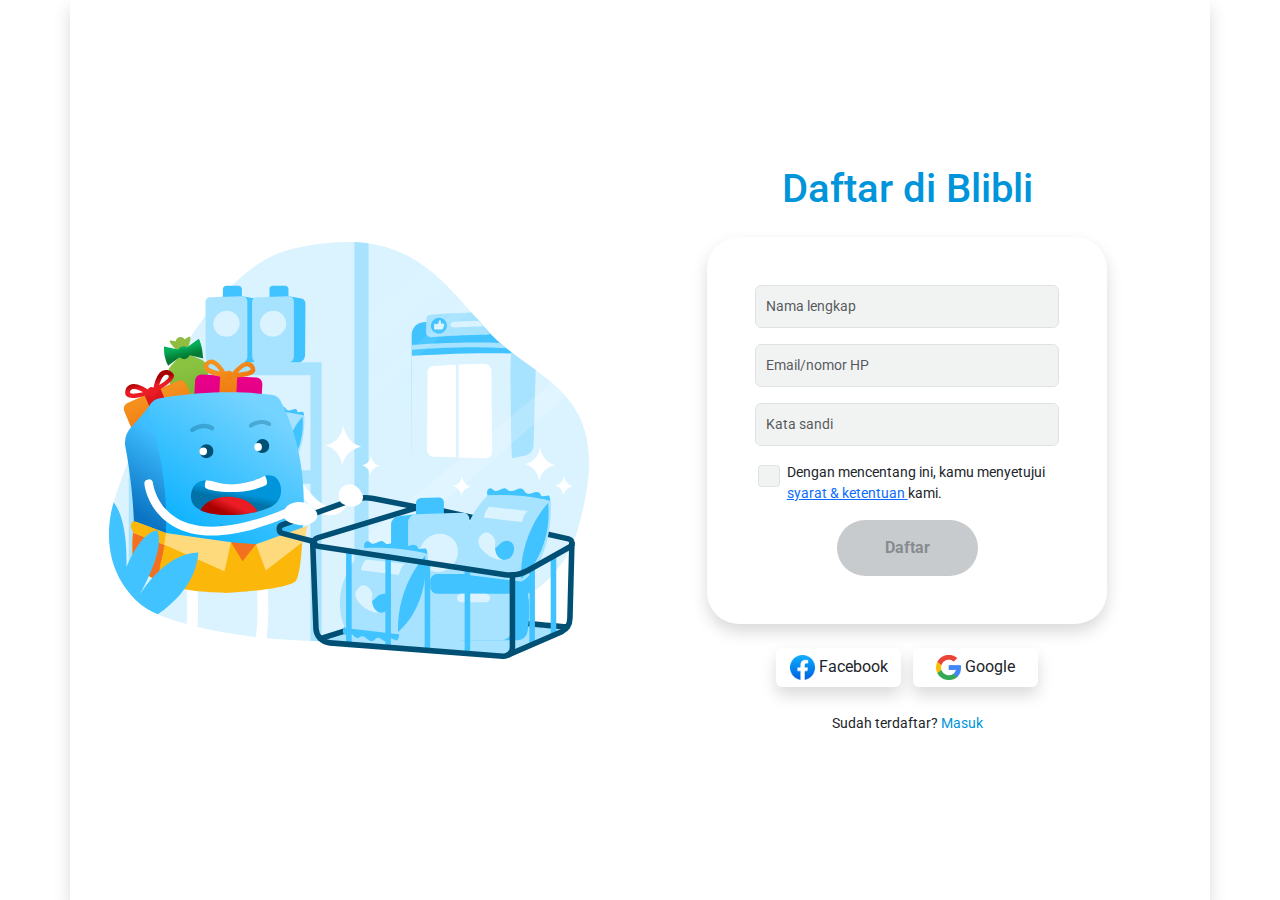
==== index2.html @ 70df0d3a "first commit" ====
<!DOCTYPE html>
<html lang="en">
  <head>
    <meta charset="UTF-8" />
    <meta name="viewport" content="width=device-width, initial-scale=1.0" />
    <title>Daftar Akun</title>
    <link rel="stylesheet" href="css/bootstrap.min.css" />
    <link rel="stylesheet" href="style2.css" />

    <!-- GOOGLE FONT -->
    <link rel="preconnect" href="https://fonts.googleapis.com" />
    <link rel="preconnect" href="https://fonts.gstatic.com" crossorigin />
    <link
      href="https://fonts.googleapis.com/css2?family=Roboto:ital,wght@0,100;0,300;0,400;0,500;0,700;0,900;1,100;1,300;1,400;1,500;1,700;1,900&display=swap"
      rel="stylesheet"
    />
  </head>

  <body>
    <div class="container shadow">
      <div class="row h-100 w-100   ">
        <!-- LOGIN LEFT -->
        <div
          class="col h-100 w-50 d-flex justify-content-center align-items-center"
        >
          <div class="image">
            <img
              class="w-100"
              src="img/desktop-login.029808b5.svg"
              alt="blibli-gambar"
            />
          </div>
        </div>

        <!-- LOGIN RIGHT -->
        <div
          class="right col w-50 h-100 d-flex justify-content-center align-items-center"
        >
        <form class="w-75">
            <div class="title">
              <h1 class="text-center mb-4" style="color: #0095da">
                Daftar di Blibli
              </h1>
            </div>

            <div class="wrapper shadow p-5 rounded-5">
                <div class="mb-3">
                    <!-- <label for="exampleInputEmail1" class="form-label">Email address</label> -->
                    <input type="email" class="form-control" placeholder="Nama lengkap" id="exampleInputEmail1" aria-describedby="emailHelp">
                  </div>
                <div class="mb-3">
                    <!-- <label for="exampleInputEmail1" class="form-label">Email address</label> -->
                    <input type="email" class="form-control" placeholder="Email/nomor HP" id="exampleInputEmail1" aria-describedby="emailHelp">
                </div>
                <div class="mb-3">
                    <!-- <label for="exampleInputPassword1" class="form-label">Password</label> -->
                    <input type="password" class="form-control" placeholder="Kata sandi" id="exampleInputPassword1">
                </div>
                <div class="mb-3 form-check">
                    <input type="checkbox" class="form-check-input cursor-pointer" id="exampleCheck1">
                    <label class="form-check-label cekbox d-inline" for="exampleCheck1"><p class="ms-2"> Dengan mencentang ini, kamu menyetujui <a href=""> syarat & ketentuan </a> kami.</p></label>
                </div>
                <div class="text-center">
                    <button
                  type="submit"
                  class="btn btn-primary py-3 px-5 rounded-5 fw-bold"
                  style="
                    color: rgba(25, 34, 42, 0.4);
                    background: #c8cbcd;
                    border: none;
                    "
                    >
                    Daftar
                    </button>
                </div>

            </div>


            <div class="fb-gl text-center mt-4">
              <button
                type="submit"
                class="btn btn-white shadow mb-4 me-2"
                style="width: 125px"
              >
                <img
                  src="img/2021_Facebook_icon.svg.png"
                  alt=""
                  style="width: 25px"
                />
                Facebook
              </button>
              <button
                type="submit"
                class="btn btn-white shadow mb-4"
                style="width: 125px"
              >
                <img
                  src="img/google-icon-logo-png-transparent.png"
                  alt=""
                  style="width: 25px"
                />
                Google
              </button>
            </div>

            <div class="row text-center">
              <div class="col">
                <span class="d-inline daftar">Sudah terdaftar?
                <a
                  class="d-inline text-decoration-none "
                  style="color: #0095da"
                  href=""
                  >Masuk</a
                >
              </span>
              </div>
            </div>
          </form>
      </div>
    </div>
    <script src="js/bootstrap.bundle.min.js"></script>
  </body>
</html>
---- style2.css ----
body {
    height: 100vh;
    display: flex;
    font-family: 'Roboto', sans-serif;
}
.container {
    /* border: 5px solid black; */
   
}

.wrapper input:focus{
    outline: none;
    border:1px solid #0095da;
    box-shadow: rgba(99, 99, 99, 0.2) 0px 2px 8px 0px;

}

.wrapper input{
    background-color: #F1F2F2;
    font-weight: 400;
    font-size: 14px;
    padding: 10px 10px;
}

.wrapper input:hover {
    background-color: #e9ebec;
}

@media screen and (max-width: 640px) {
    .container .image img {
        display: none;
    }
}
@media screen and (max-width: 825px) {
    .container .image img {
        display: block;
    }
}
@media screen and (max-width: 1000px) {
    .container .image img {
        display: none;
    }

    .container .right form {
        width: 100;
    }
}


.wrapper .cekbox {
    cursor: pointer;

}

.wrapper label p {
    font-size: 14px;
}

.daftar {
    font-size: 14px;
}
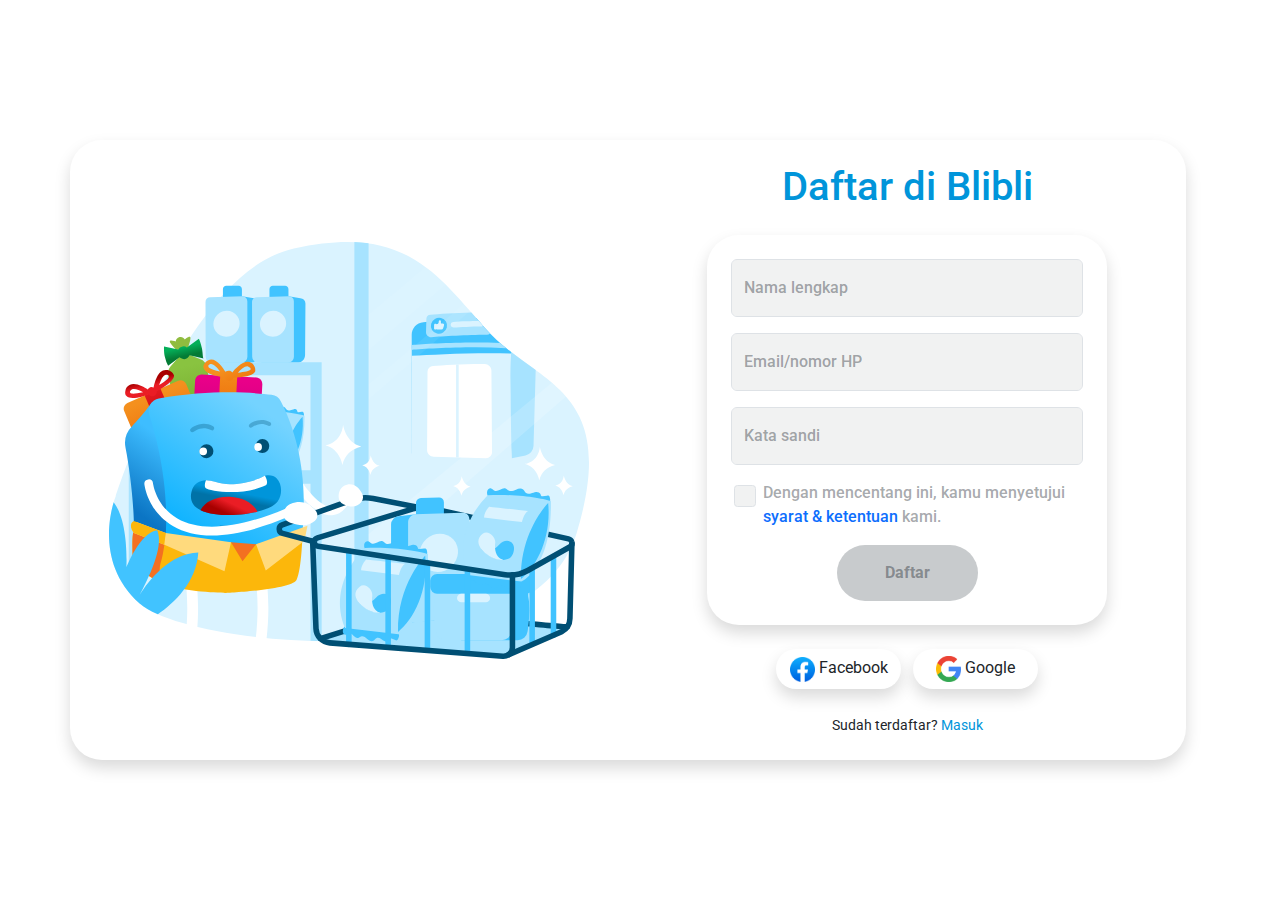
==== commit 088f8a82: "update daftar" ====
--- a/index2.html
+++ b/index2.html
@@ -17,8 +17,8 @@
   </head>
 
   <body>
-    <div class="container shadow">
-      <div class="row h-100 w-100   ">
+    <div class="container" style="margin-top: 140px; margin-bottom: 140px;">
+      <div class="row h-100 w-100 shadow rounded-5">
         <!-- LOGIN LEFT -->
         <div
           class="col h-100 w-50 d-flex justify-content-center align-items-center"
@@ -43,22 +43,28 @@
               </h1>
             </div>
 
-            <div class="wrapper shadow p-5 rounded-5">
+            <div class="wrapper shadow p-4 rounded-5">
                 <div class="mb-3">
-                    <!-- <label for="exampleInputEmail1" class="form-label">Email address</label> -->
-                    <input type="email" class="form-control" placeholder="Nama lengkap" id="exampleInputEmail1" aria-describedby="emailHelp">
+                  <div class="form-floating mb-3">
+                    <input type="email" class="form-control " id="floatingInput" placeholder="name@example.com">
+                    <label for="floatingInput">Nama lengkap</label>
                   </div>
-                <div class="mb-3">
-                    <!-- <label for="exampleInputEmail1" class="form-label">Email address</label> -->
-                    <input type="email" class="form-control" placeholder="Email/nomor HP" id="exampleInputEmail1" aria-describedby="emailHelp">
                 </div>
                 <div class="mb-3">
-                    <!-- <label for="exampleInputPassword1" class="form-label">Password</label> -->
-                    <input type="password" class="form-control" placeholder="Kata sandi" id="exampleInputPassword1">
+                  <div class="form-floating mb-3">
+                    <input type="email" class="form-control " id="floatingInput" placeholder="name@example.com">
+                    <label for="floatingInput">Email/nomor HP</label>
+                  </div>
+                </div>
+                <div class="mb-3">
+                  <div class="form-floating">
+                    <input type="password" class="form-control" id="floatingPassword" placeholder="Password">
+                    <label for="floatingPassword">Kata sandi</label>
+                  </div>
                 </div>
                 <div class="mb-3 form-check">
                     <input type="checkbox" class="form-check-input cursor-pointer" id="exampleCheck1">
-                    <label class="form-check-label cekbox d-inline" for="exampleCheck1"><p class="ms-2"> Dengan mencentang ini, kamu menyetujui <a href=""> syarat & ketentuan </a> kami.</p></label>
+                    <label class="form-check-label cekbox d-inline" for="exampleCheck1"><p class="ms-2"> Dengan mencentang ini, kamu menyetujui <a href="" class="text-decoration-none"> syarat & ketentuan </a> kami.</p></label>
                 </div>
                 <div class="text-center">
                     <button
@@ -80,7 +86,7 @@
             <div class="fb-gl text-center mt-4">
               <button
                 type="submit"
-                class="btn btn-white shadow mb-4 me-2"
+                class="btn btn-white shadow mb-4 me-2 rounded-5"
                 style="width: 125px"
               >
                 <img
@@ -92,7 +98,7 @@
               </button>
               <button
                 type="submit"
-                class="btn btn-white shadow mb-4"
+                class="btn btn-white shadow mb-4 rounded-5"
                 style="width: 125px"
               >
                 <img
--- a/style2.css
+++ b/style2.css
@@ -21,7 +21,10 @@
     font-size: 14px;
     padding: 10px 10px;
 }
-
+.wrapper label {
+    color: rgba(25,34,42,.4);
+    font-weight: 500;
+}
 .wrapper input:hover {
     background-color: #e9ebec;
 }
@@ -52,10 +55,6 @@
 
 }
 
-.wrapper label p {
-    font-size: 14px;
-}
-
 .daftar {
     font-size: 14px;
 }